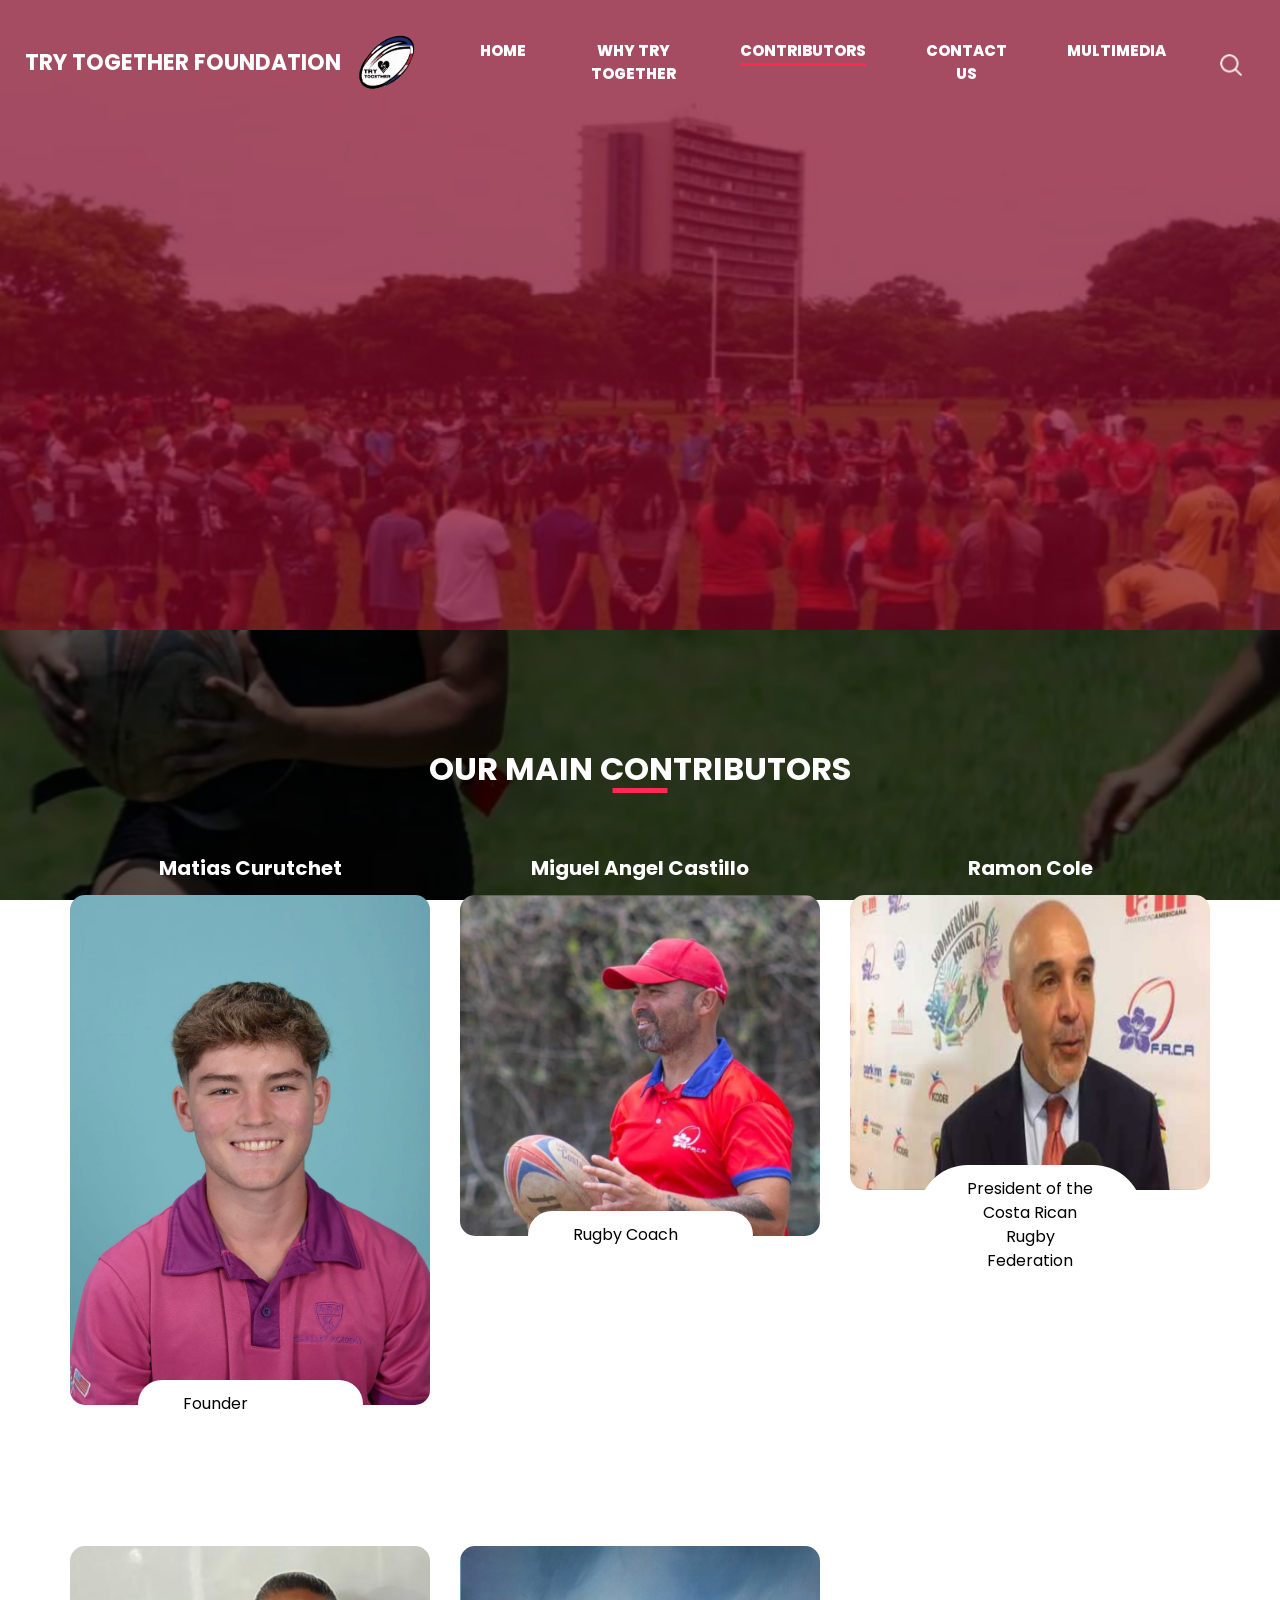
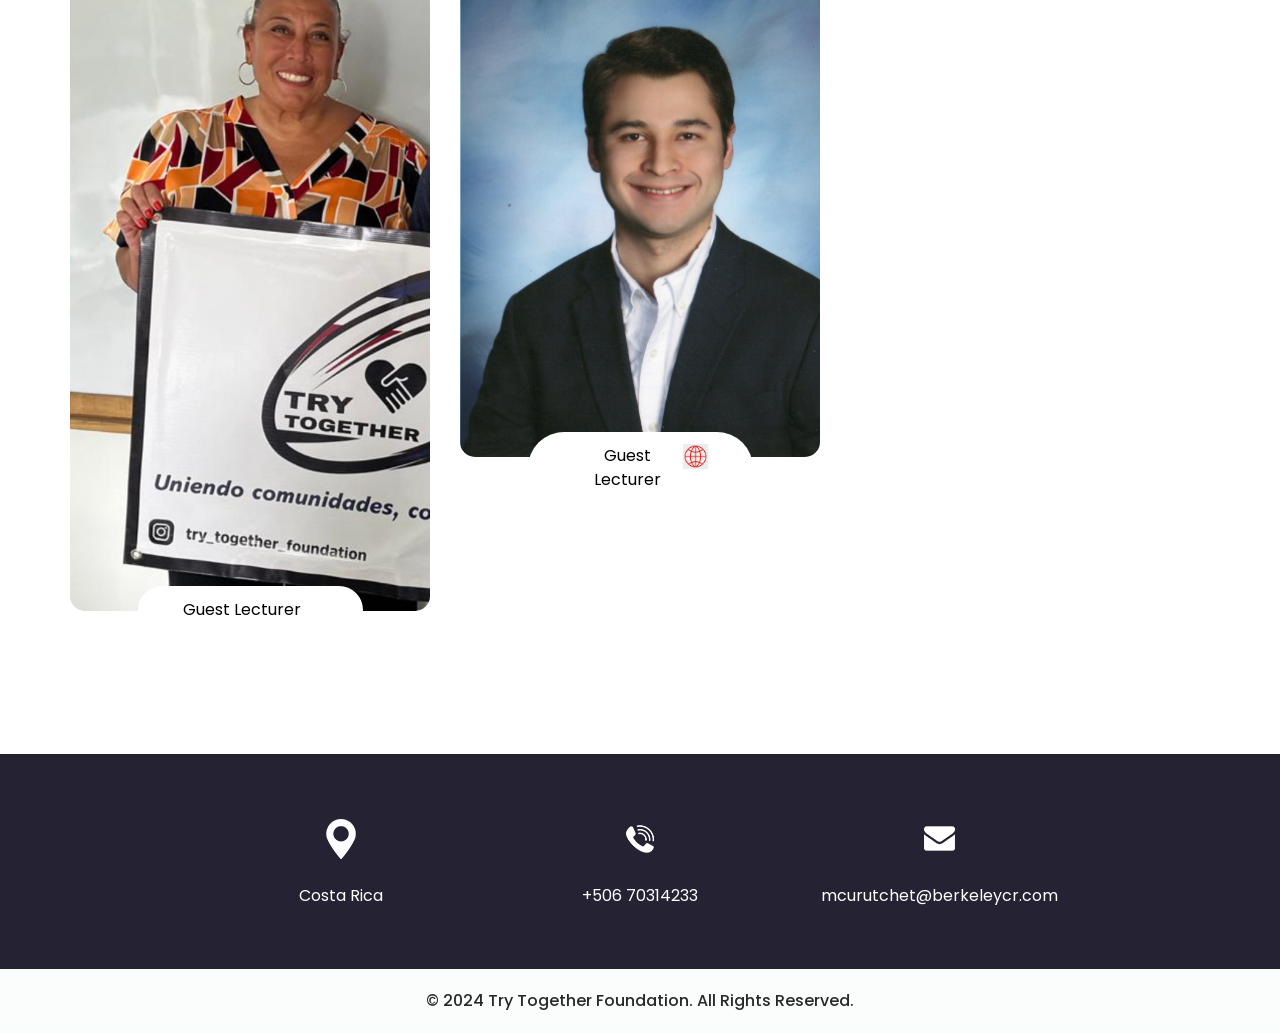
==== contributor.html @ 18ac2601 "Add files via upload Renewed TTF website" ====
<!DOCTYPE html>
<html>

<head>
  <!-- Basic -->
  <meta charset="utf-8" />
  <meta http-equiv="X-UA-Compatible" content="IE=edge" />
  <!-- Mobile Metas -->
  <meta name="viewport" content="width=device-width, initial-scale=1, shrink-to-fit=no" />
  <!-- Site Metas -->
  <meta name="keywords" content="" />
  <meta name="description" content="" />
  <meta name="author" content="" />

  <title>Try Together Foundation</title>

  <!-- slider stylesheet -->
  <link rel="stylesheet" type="text/css" href="https://cdnjs.cloudflare.com/ajax/libs/OwlCarousel2/2.3.4/assets/owl.carousel.min.css" />

  <!-- bootstrap core css -->
  <link rel="stylesheet" type="text/css" href="css/bootstrap.css" />

  <!-- fonts style -->
  <link href="https://fonts.googleapis.com/css?family=Poppins:400,600,700&display=swap" rel="stylesheet">
  <!-- Custom styles for this template -->
  <link href="css/style.css" rel="stylesheet" />
  <!-- responsive style -->
  <link href="css/responsive.css" rel="stylesheet" />
</head>

<body class="sub_page">
  <div class="hero_area">
    <!-- header section strats -->
    <header class="header_section">
      <div class="container-fluid">
        <nav class="navbar navbar-expand-lg custom_nav-container ">
          <a class="navbar-brand" href="index.html">
            <span>
              Try Together Foundation
              <img src="./images/ttf_logo.png" id="logo-navbar"/>
            </span>
          </a>
          <button class="navbar-toggler" type="button" data-toggle="collapse" data-target="#navbarSupportedContent" aria-controls="navbarSupportedContent" aria-expanded="false" aria-label="Toggle navigation">
            <span class="navbar-toggler-icon"></span>
          </button>

          <div class="collapse navbar-collapse" id="navbarSupportedContent">
            <div class="d-flex ml-auto flex-column flex-lg-row align-items-center">
              <ul class="navbar-nav  ">
                <li class="nav-item ">
                  <a class="nav-link" href="index.html">Home</a>
                </li>
                <li class="nav-item ">
                  <a class="nav-link" href="why.html"> Why Try Together </a>
                </li>
                </li>
                <li class="nav-item active">
                  <a class="nav-link" href="contributor.html">Contributors <span class="sr-only">(current)</span></a>
                </li>
                <li class="nav-item">
                  <a class="nav-link" href="contact.html">Contact Us</a>
                </li>
                <li class="nav-item">
                  <a class="nav-link" href="multimedia.html">Multimedia</a>
                </li>
              </ul>
              <div class="user_option">
                <form class="form-inline my-2 my-lg-0 ml-0 ml-lg-4 mb-3 mb-lg-0">
                  <button class="btn  my-2 my-sm-0 nav_search-btn" type="submit"></button>
                </form>
              </div>
            </div>
          </div>
        </nav>
      </div>
    </header>
    <!-- end header section -->
  </div>


  <!-- trainer section -->

  <section class="trainer_section layout_padding">
    <div class="container">
      <div class="heading_container">
        <h2>Our Main Contributors</h2>
      </div>
      <div class="row">
        <!-- MC 1 -->
        <div class="col-lg-4 col-md-6 d-flex justify-content-center">
          <div class="box text-center">
            <div class="name">
              <h5>Matias Curutchet</h5>
            </div>
            <div class="img-box">
              <img src="images/MatiasCurutchet.jpeg" alt="Image of the founder of Try Together Foundation" class="img-fluid">
            </div>
            <div class="social_box">Founder</div>
          </div>
        </div>
        <!-- MC 2 -->
        <div class="col-lg-4 col-md-6 d-flex justify-content-center">
          <div class="box text-center">
            <div class="name">
              <h5>Miguel Angel Castillo</h5>
            </div>
            <div class="img-box">
              <img src="images/MiguelAngelCastillo.jpeg" alt="The coach of Costa Rica's U-20 Rugby Team" class="img-fluid">
            </div>
            <div class="social_box">Rugby Coach</div>
          </div>
        </div>
        <!-- MC 3 -->
        <div class="col-lg-4 col-md-6 d-flex justify-content-center">
          <div class="box text-center">
            <div class="name">
              <h5>Ramon Cole</h5>
            </div>
            <div class="img-box">
              <img src="images/ramoncole.PNG" alt="President of the Costa Rican Rugby Federation" class="img-fluid">
            </div>
            <div class="social_box">President of the Costa Rican Rugby Federation</div>
          </div>
        </div>
      </div>
      <div class="row mt-4">
        <!-- MC 4 -->
        <div class="col-lg-4 col-md-6 d-flex justify-content-center">
          <div class="box text-center">
            <div class="name">
              <h5>Lisa Gattulli</h5>
            </div>
            <div class="img-box">
              <img src="images/LisaGattulli.png" alt="Guest Lecturer" class="img-fluid">
            </div>
            <div class="social_box">Guest Lecturer</div>
          </div>
        </div>
        <!-- MC 5 -->
        <div class="col-lg-4 col-md-6 d-flex justify-content-center">
          <div class="box text-center">
            <div class="name">
              <h5>Carlos Lopez</h5>
            </div>
            <div class="img-box">
              <img src="images/carlos.jpg" alt="Guest Lecturer" class="img-fluid">
            </div>
            <div class="social_box">
              Guest Lecturer
              <a href="https://carloslomon.github.io">
                <img src="images/website.jpeg" width="25px" height="25px" alt="Personal Website">
              </a>
            </div>
          </div>
        </div>
      </div>
    </div>
  </section>

  <!-- end trainer section -->

  <!-- info section -->
  <section class="info_section layout_padding2">
    <div class="container">
      <div class="info_items">
        <a href="">
          <div class="item ">
            <div class="img-box box-1">
              <img src="" alt="">
            </div>
            <div class="detail-box">
              <p>
                Costa Rica
              </p>
            </div>
          </div>
        </a>
        <a href="">
          <div class="item ">
            <div class="img-box box-2">
              <img src="" alt="">
            </div>
            <div class="detail-box">
              <p>
                +506 70314233
              </p>
            </div>
          </div>
        </a>
        <a href="">
          <div class="item ">
            <div class="img-box box-3">
              <img src="" alt="">
            </div>
            <div class="detail-box">
              <p>
                mcurutchet@berkeleycr.com
              </p>
            </div>
          </div>
        </a>
      </div>
    </div>
  </section>

  <!-- end info_section -->

  <!-- footer section -->
  <footer class="container-fluid footer_section">
    <p>
      &copy; 2024 Try Together Foundation. All Rights Reserved.
    </p>
  </footer>
  <!-- footer section -->

  <script src="js/jquery-3.4.1.min.js"></script>
  <script src="js/bootstrap.js"></script>

</body>

</html>
---- css/style.css ----
body {
  font-family: 'Poppins', sans-serif;
  color: #000000;
  background-color: #ffffff;
}

.layout_padding {
  padding-top: 120px;
  padding-bottom: 120px;
}

.layout_padding2 {
  padding-top: 45px;
  padding-bottom: 45px;
}

.layout_padding2-top {
  padding-top: 45px;
}

.layout_padding2-bottom {
  padding-bottom: 45px;
}

.layout_padding-top {
  padding-top: 120px;
}

.layout_padding-bottom {
  padding-bottom: 120px;
}

.heading_container {
  display: -webkit-box;
  display: -ms-flexbox;
  display: flex;
  -webkit-box-pack: center;
      -ms-flex-pack: center;
          justify-content: center;
  text-align: center;
}

.heading_container h2 {
  font-weight: bold;
  position: relative;
  padding-bottom: 5px;
  text-transform: uppercase;
}

.heading_container h2::before {
  content: "";
  position: absolute;
  bottom: 0;
  left: 50%;
  width: 55px;
  height: 5px;
  background-color: #ff2953;
  -webkit-transform: translateX(-50%);
          transform: translateX(-50%);
}

/*header section*/
.hero_area {
  height: 100%;
  min-height: 70vh;
  display: -webkit-box;
  display: -ms-flexbox;
  display: flex;
  -webkit-box-orient: vertical;
  -webkit-box-direction: normal;
      -ms-flex-direction: column;
          flex-direction: column;
  background-image: url(../images/field2.png);
  background-size: cover;
  background-attachment: fixed;
}

.sub_page .hero_area {
  height: auto;
}

.sub_page .who_section.layout_padding {
  padding-top: 0;
}

.hero_area.sub_pages {
  height: auto;
}

.header_section .container-fluid {
  padding-right: 25px;
  padding-left: 25px;
}

.header_section .nav_container {
  margin: 0 auto;
}

.custom_nav-container.navbar-expand-lg .navbar-nav .nav-item .nav-link {
  margin: 10px 30px;
  padding: 0;
  padding-bottom: 3px;
  color: #ffffff;
  text-align: center;
  position: relative;
  text-transform: uppercase;
  font-size: 15px;
  font-weight: 800;
}
#logo-navbar {
  width: 4em;
  height: 4em;
}

.custom_nav-container.navbar-expand-lg .navbar-nav .nav-item .nav-link::after {
  display: none;
  content: "";
  position: absolute;
  left: 0;
  bottom: 0;
  width: 100%;
  height: 3px;
  border-radius: 5px;
  background-color: #ffffff;
}

.custom_nav-container.navbar-expand-lg .navbar-nav .nav-item.active a::after, .custom_nav-container.navbar-expand-lg .navbar-nav .nav-item:hover a::after {
  display: block;
  background-color: #ff2953;
}

a,
a:hover,
a:focus {
  text-decoration: none;
}

a:hover,
a:focus {
  color: initial;
}

.btn,
.btn:focus {
  outline: none !important;
  -webkit-box-shadow: none;
          box-shadow: none;
}

.user_option {
  display: -webkit-box;
  display: -ms-flexbox;
  display: flex;
  -webkit-box-align: center;
      -ms-flex-align: center;
          align-items: center;
}

.user_option a {
  color: #ffffff;
  margin: 10px 30px;
  font-weight: 800;

}

.custom_nav-container .nav_search-btn {
  background-image: url(../images/search-icon.png);
  background-size: 22px;
  background-repeat: no-repeat;
  background-position-y: 7px;
  width: 35px;
  height: 35px;
  padding: 0;
  border: none;
}

.navbar-brand {
  display: -webkit-box;
  display: -ms-flexbox;
  display: flex;
  -webkit-box-align: center;
      -ms-flex-align: center;
          align-items: center;
  position: relative;
}

.navbar-brand span {
  font-size: 22px;
  text-transform: uppercase;
  font-weight: bold;
  color: #ffffff;
  position: relative;
  z-index: 3;
}

.custom_nav-container {
  z-index: 99999;
  padding: 15px 0;
}

.custom_nav-container .navbar-toggler {
  outline: none;
}

.custom_nav-container .navbar-toggler .navbar-toggler-icon {
  background-image: url(../images/menu.png);
  background-size: 55px;
}

/*end header section*/
.slider_section {
  -webkit-box-flex: 1;
      -ms-flex: 1;
          flex: 1;
  display: -webkit-box;
  display: -ms-flexbox;
  display: flex;
  -webkit-box-align: center;
      -ms-flex-align: center;
          align-items: center;
  color: #ffffff;
}

.slider_section #carouselExampleIndicators {
  width: 100%;
}

.slider_section .row {
  -webkit-box-align: center;
      -ms-flex-align: center;
          align-items: center;
}

.slider_section .box {
  margin: 125px 0;
}

.slider_section .detail-box {
  text-align: center;
  font-weight: bold;
}

.slider_section .detail-box h1,
.slider_section .detail-box h2,
.slider_section .detail-box h3 {
  text-transform: uppercase;
  
}

.slider_section .detail-box h2 {
  font-size: 2.5rem;
  font-weight: bold;
}

.slider_section .detail-box h1 {
  font-size: 3.5rem;
  font-weight: bold;
  letter-spacing: .5rem;
}

.slider_section .detail-box p {
  margin-top: 25px;
}

.slider_section .detail-box a {
  display: inline-block;
  padding: 8px 35px;
  background-color: transparent;
  border: 1.5px solid #ffffff;
  color: #ffffff;
  border-radius: 0px;
  -webkit-transition: -webkit-transform 0.3s;
  transition: -webkit-transform 0.3s;
  transition: transform 0.3s;
  transition: transform 0.3s, -webkit-transform 0.3s;
  text-transform: uppercase;
  margin-top: 35px;
}

.slider_section .detail-box a:hover {
  background-color: #ffffff;
  color: #000000;
}

.slider_section #carouselExampleIndicators .carousel-indicators {
  position: unset;
  margin: 0;
  margin-top: 45px;
  -webkit-box-align: center;
      -ms-flex-align: center;
          align-items: center;
}

.slider_section #carouselExampleIndicators .carousel-indicators li {
  width: 14px;
  height: 14px;
  background-color: transparent;
  border: 2px solid #ffffff;
  border-radius: 100%;
  opacity: 1;
}

.slider_section #carouselExampleIndicators .carousel-indicators li.active {
  border: 4px solid #ffffff;
}

.us_section {
  background-image: url(../images/field3.png);
  background-size: cover;
  background-attachment: fixed;
  color: #ffffff;
}

.us_section .us_container {
  padding-top: 25px;
}

.us_section .us_container .box {
  display: -webkit-box;
  display: -ms-flexbox;
  display: flex;
  -webkit-box-orient: vertical;
  -webkit-box-direction: normal;
      -ms-flex-direction: column;
          flex-direction: column;
  -webkit-box-align: center;
      -ms-flex-align: center;
          align-items: center;
  text-align: center;
  margin: 25px 10px 0 10px;
}

.us_section .us_container .box .img-box {
  height: 5em;
  width: 5em;
  display: -webkit-box;
  display: -ms-flexbox;
  display: flex;
  -webkit-box-align: center;
      -ms-flex-align: center;
          align-items: center;
  -webkit-box-pack: center;
      -ms-flex-pack: center;
          justify-content: center;
}

.us_section .us_container .box .img-box img {
  max-width: 100%;
  max-height: 300px
}

.us_section .us_container .box .detail-box h5 {
  font-weight: bold;
}

.heathy_section {
  background-image: url(../images/field4.png);
  background-size: cover;
  background-attachment: fixed;
  color: #ffffff;
  text-align: center;
}

.heathy_section h2 {
  font-weight: bold;
}

.heathy_section p {
  margin-top: 35px;
}

.heathy_section .btn-box {
  display: -webkit-box;
  display: -ms-flexbox;
  display: flex;
  -webkit-box-pack: center;
      -ms-flex-pack: center;
          justify-content: center;
  margin-top: 45px;
}

.heathy_section .btn-box a {
  display: inline-block;
  padding: 8px 35px;
  background-color: transparent;
  border: 1.5px solid #ffffff;
  color: #ffffff;
  border-radius: 0;
  -webkit-transition: -webkit-transform 0.3s;
  transition: -webkit-transform 0.3s;
  transition: transform 0.3s;
  transition: transform 0.3s, -webkit-transform 0.3s;
  text-transform: uppercase;
}

.heathy_section .btn-box a:hover {
  background-color: #ffffff;
  color: #000000;
}

.trainer_section {
  background-image: url(../images/field5.png);
  background-size: cover;
  background-attachment: fixed;
  color: #ffffff;
}

.trainer_section .box {
  margin-top: 55px;
  display: -webkit-box;
  display: -ms-flexbox;
  display: flex;
  -webkit-box-orient: vertical;
  -webkit-box-direction: normal;
      -ms-flex-direction: column;
          flex-direction: column;
  -webkit-box-align: center;
      -ms-flex-align: center;
          align-items: center;
  text-align: center;
}

.trainer_section .box .name h5 {
  font-weight: bold;
  margin-bottom: 15px;
}

.trainer_section .box .img-box {
  border-radius: 15px;
  overflow: hidden;
}

.trainer_section .box .img-box img {
  width: 100%;
}

.trainer_section .box .social_box {
  display: -webkit-box;
  display: -ms-flexbox;
  display: flex;
  -webkit-box-pack: justify;
      -ms-flex-pack: justify;
          justify-content: space-between;
  width: 225px;
  padding: 12px 45px;
  background-color: #ffffff;
  border-radius: 50px;
  margin-top: -25px;
  color: #000;
}

.contact_section {
  position: relative;
  background-color: #27223f;
  color: #ffffff;
}

.contact_section .heading_container {
  -webkit-box-pack: start;
      -ms-flex-pack: start;
          justify-content: start;
}

.contact_section .heading_container h2::before {
  text-align: left;
  left: 0;
  -webkit-transform: none;
          transform: none;
}

.contact_section .row {
  -webkit-box-align: center;
      -ms-flex-align: center;
          align-items: center;
}

.contact_section .img-box img {
  width: 100%;
}

.contact_section .form_container {
  padding: 45px 0 45px 15px;
}

.contact_section input {
  width: 100%;
  border: none;
  background-color: #ffffff;
  outline: none;
  color: #000000;
  margin-top: 25px;
  padding: 12px;
}

.contact_section input::-webkit-input-placeholder {
  color: #2a2a2c;
}

.contact_section input:-ms-input-placeholder {
  color: #2a2a2c;
}

.contact_section input::-ms-input-placeholder {
  color: #2a2a2c;
}

.contact_section input::placeholder {
  color: #2a2a2c;
}

.contact_section input.message-box {
  padding: 45px 12px;
}

.contact_section button {
  padding: 10px 65px;
  outline: none;
  border: none;
  color: #ffffff;
  background: #ff2953;
  margin: 45px 0 0 auto;
  text-transform: uppercase;
}

.info_section {
  background-color: #252233;
}

.info_items {
  width: 70%;
  margin: 0 auto;
  display: -webkit-box;
  display: -ms-flexbox;
  display: flex;
  -webkit-box-pack: justify;
      -ms-flex-pack: justify;
          justify-content: space-between;
}

.info_items .item {
  width: 200px;
  display: -webkit-box;
  display: -ms-flexbox;
  display: flex;
  -webkit-box-orient: vertical;
  -webkit-box-direction: normal;
      -ms-flex-direction: column;
          flex-direction: column;
  -webkit-box-align: center;
      -ms-flex-align: center;
          align-items: center;
  text-align: center;
}

.info_items .item .img-box {
  width: 80px;
  height: 80px;
  border-radius: 100%;
  background-repeat: no-repeat;
  background-position: center;
}

.info_items .item .detail-box {
  margin-top: 5px;
  color: #fff;
}

.info_items {
  position: relative;
}

.info_items a {
  position: relative;
}

.info_items .item .img-box.box-1 {
  background-image: url(../images/location-white.png);
}

.info_items .item .img-box.box-2 {
  background-image: url(../images/telephone-white.png);
}

.info_items .item .img-box.box-3 {
  background-image: url(../images/envelope-white.png);
}

/*Multimedia Section*/


/* General Styles */
.multimedia-section {
  box-sizing: border-box;
  
}
.multimedia-section .row-video{
  padding: 0.2em 0.2em;
}
.multimedia-section .column-video{
  float: center;
  max-height: 25vh;

}
.multimedia-section .row > .column {
  padding: 0.2em 0.2em;
}

.multimedia-section .row:after {
  content: "";
  display: table;
  clear: both;
}

.multimedia-section .column {
  float: left;
  width: 25%;
  max-height: 50%;
}



/* The Modal (background) */
.multimedia-section .modal {
  display: none;
  position: fixed;
  z-index: 1;
  padding-top: 100px;
  left: 0;
  top: 0;
  width: 100%;
  height: 100%;
  overflow: auto;
  background-color: black;
  object-fit: contain;
}

/* Accessibility for Modal */
.multimedia-section .modal[aria-hidden="true"] {
  display: none;
}

.multimedia-section .modal[aria-hidden="false"] {
  display: block;
}

/* Modal Content */
.multimedia-section .modal-content {
  position: relative;
  background-color: #fefefe;
  margin: auto;
  padding: 0;
  width: 90%;
  max-width: 1200px;
  max-height: 80%;
}

/* Media Styling */
.multimedia-section .modal-content img,
.multimedia-section .modal-content video {
  display: block;
  width: 100%;
  max-height: 80%;
  object-fit: contain; /* Maintains aspect ratio */
}


/* The Close Button */
.multimedia-section .close {
  color: white;
  position: relative;
  top: 10px;
  right: 25px;
  font-size: 35px;
  font-weight: bold;
}

.multimedia-section .close:hover,
.multimedia-section .close:focus {
  color: #999;
  text-decoration: none;
  cursor: pointer;
}

/* Number text (1/3 etc) */
.multimedia-section .numbertext {
  color: #f2f2f2;
  font-size: 12px;
  padding: 8px 12px;
  position: absolute;
  top: 0;
}

.multimedia-section img {
  margin-bottom: 4px;
}

/* Captions */
.multimedia-section .caption-container {
  text-align: center;
  background-color: black;
  padding: 2px 16px;
  color: white;
}

/* Slides and Hover Effects */
.multimedia-section .mySlides {
  display: none;
}

.multimedia-section .demo {
  opacity: 0.6;
}

.multimedia-section .active,
.multimedia-section .demo:hover {
  opacity: 1;
}

.multimedia-section img.hover-shadow {
  transition: 0.3s;
}

.multimedia-section .hover-shadow:hover {
  box-shadow: 0 4px 8px 0 rgba(0, 0, 0, 0.2), 0 6px 20px 0 rgba(0, 0, 0, 0.19);
}

/* Next & previous buttons */
.multimedia-section .prev,
.multimedia-section .next {
  cursor: pointer;
  background-color: white;
  position: absolute;
  top: 50%;
  width: auto;
  padding: 16px;
  margin-top: -50px;
  color: black;
  font-weight: bold;
  font-size: 20px;
  transition: 0.6s ease;
  border-radius: 0 3px 3px 0;
  user-select: none;
  -webkit-user-select: none;
  -moz-user-select: none;
  -ms-user-select: none;
}

/* Position the "next button" to the right */
.multimedia-section .next {
  right: 0;
  border-radius: 3px 0 0 3px;
}

/* On hover, add a black background color with a little bit see-through */
.multimedia-section .prev:hover,
.multimedia-section .next:hover,
.multimedia-section .prev:focus,
.multimedia-section .next:focus {
  background-color: rgba(255, 255, 255, 0.8);
}

/* Consistent Transitions */
.multimedia-section * {
  transition: all 0.3s ease-in-out;
}


/*End of Multimedia Section*/

/* footer section*/
.footer_section {
  background-color: #fbfdfd;
  padding: 20px;
  font-weight: 500;
}

.footer_section p {
  color: #292929;
  margin: 0;
  text-align: center;
}

.footer_section a {
  color: #292929;
}
#img-contact {
  width: 20em;
  height: 20em;
}

/* end footer section*/
/*# sourceMappingURL=style.css.map */
---- css/responsive.css ----
@media (max-width: 1120px) {}

@media (max-width: 992px) {
    .hero_area {
        height: auto;
    }

    .custom_nav-container .nav_search-btn {
        background-position: center;
        margin-top: 10px;
    }

    .slider_section {
        padding-top: 45px;
        padding-bottom: 75px;
    }

    .info_items {
        width: 100%;
    }
}

@media (max-width: 768px) {
    .contact_section .form_container {
        padding: 45px 0;
    }

    .info_items {
        flex-direction: column;
        align-items: center;
    }

    .contact_section .heading_container {
        justify-content: center;
    }

    .contact_section .heading_container h2::before {
        left: 50%;
        transform: translateX(-50%);
    }

    .contact_section button {
        margin: 45px auto 0 auto;
    }
}


@media (max-width: 576px) {
    .slider_section .detail-box h1 {
        font-size: 3rem;
    }
}

@media (max-width: 480px) {}

@media (max-width: 420px) {
    .slider_section .detail-box h1 {
        letter-spacing: .3rem;
    }
}

@media (max-width: 360px) {}

@media (min-width: 1200px) {
    .container {
        max-width: 1170px;
    }
}

/*We add this for the multimedia-section*/

@media screen and (max-width: 768px) {
    .multimedia-section .column {
      width: 50%; /* Two columns instead of four */
    }
}
  
@media screen and (max-width: 480px) {
    .multimedia-section .column {
      width: 100%; /* Single column layout for very small screens */
    }
}

@media (max-width: 768px) {
    .multimedia-section {
      padding: 30px 10px; /* Adjust padding for smaller screens */
    }
  }
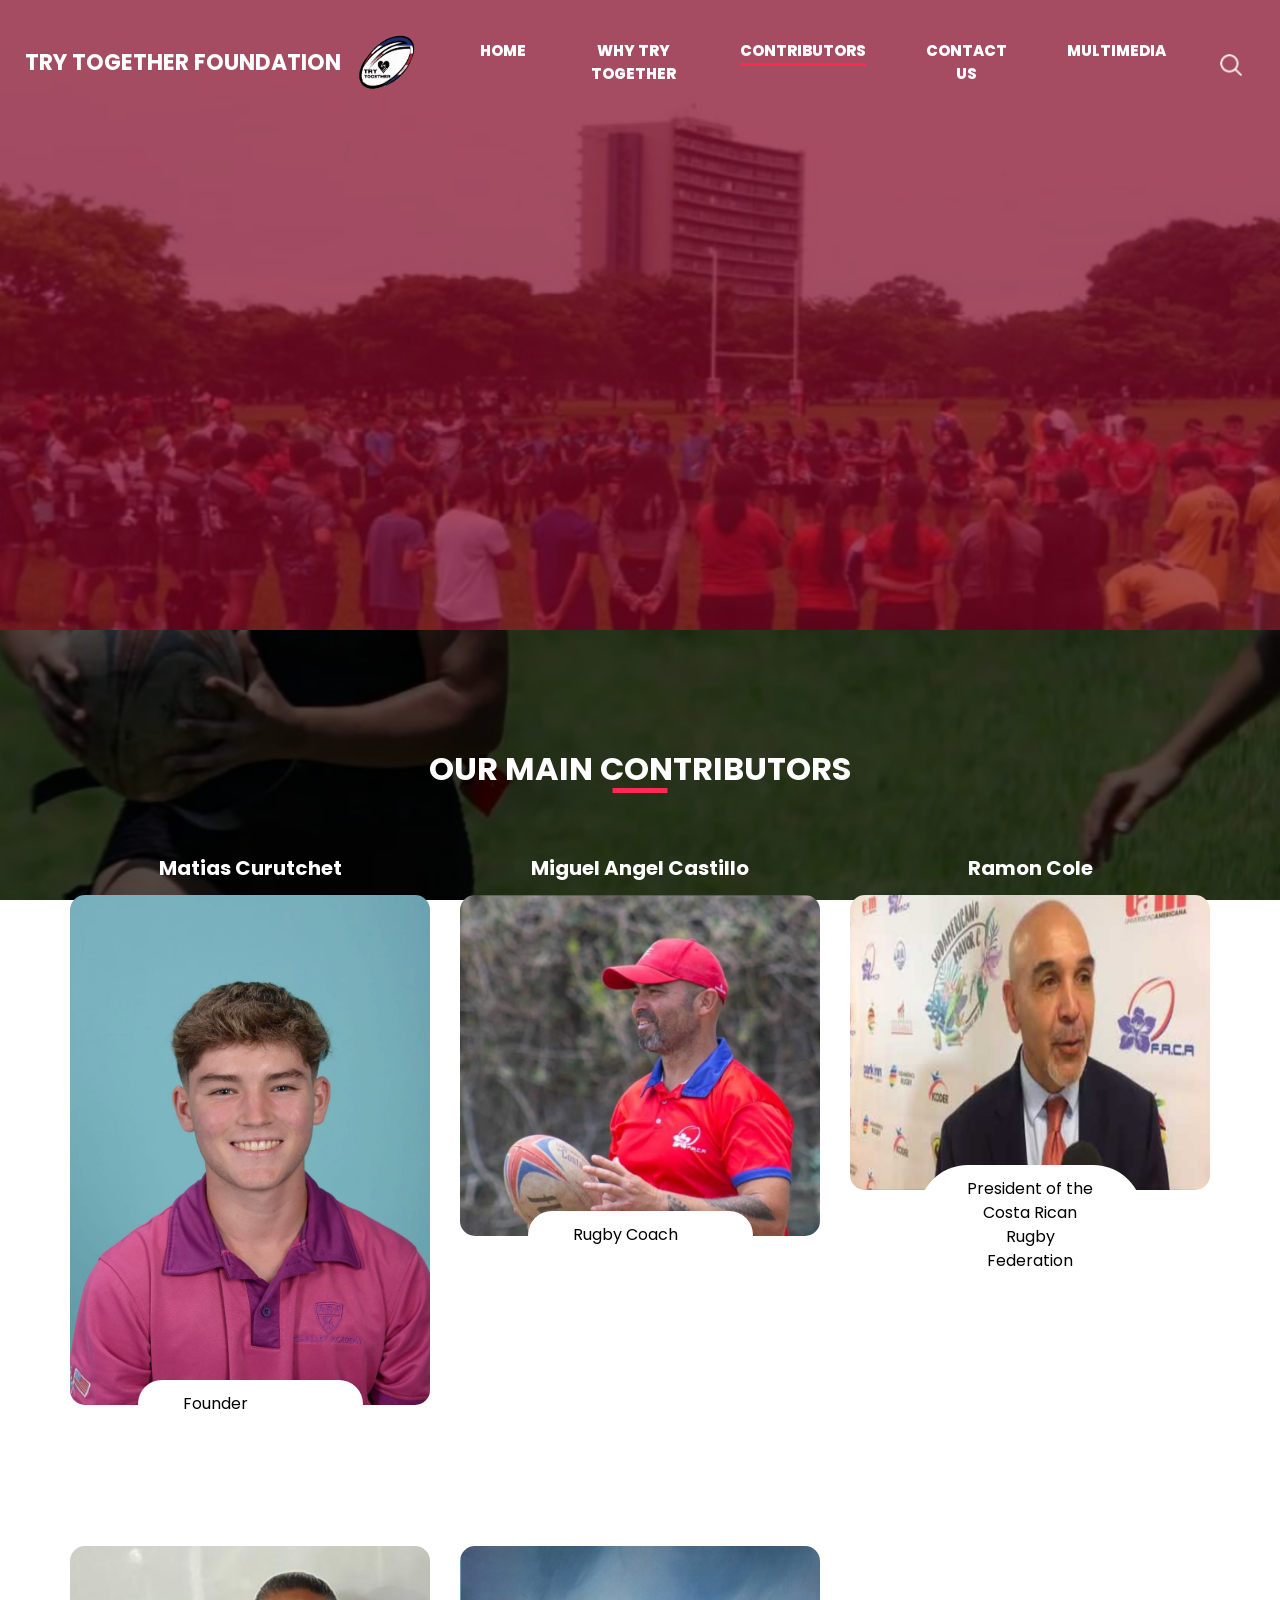
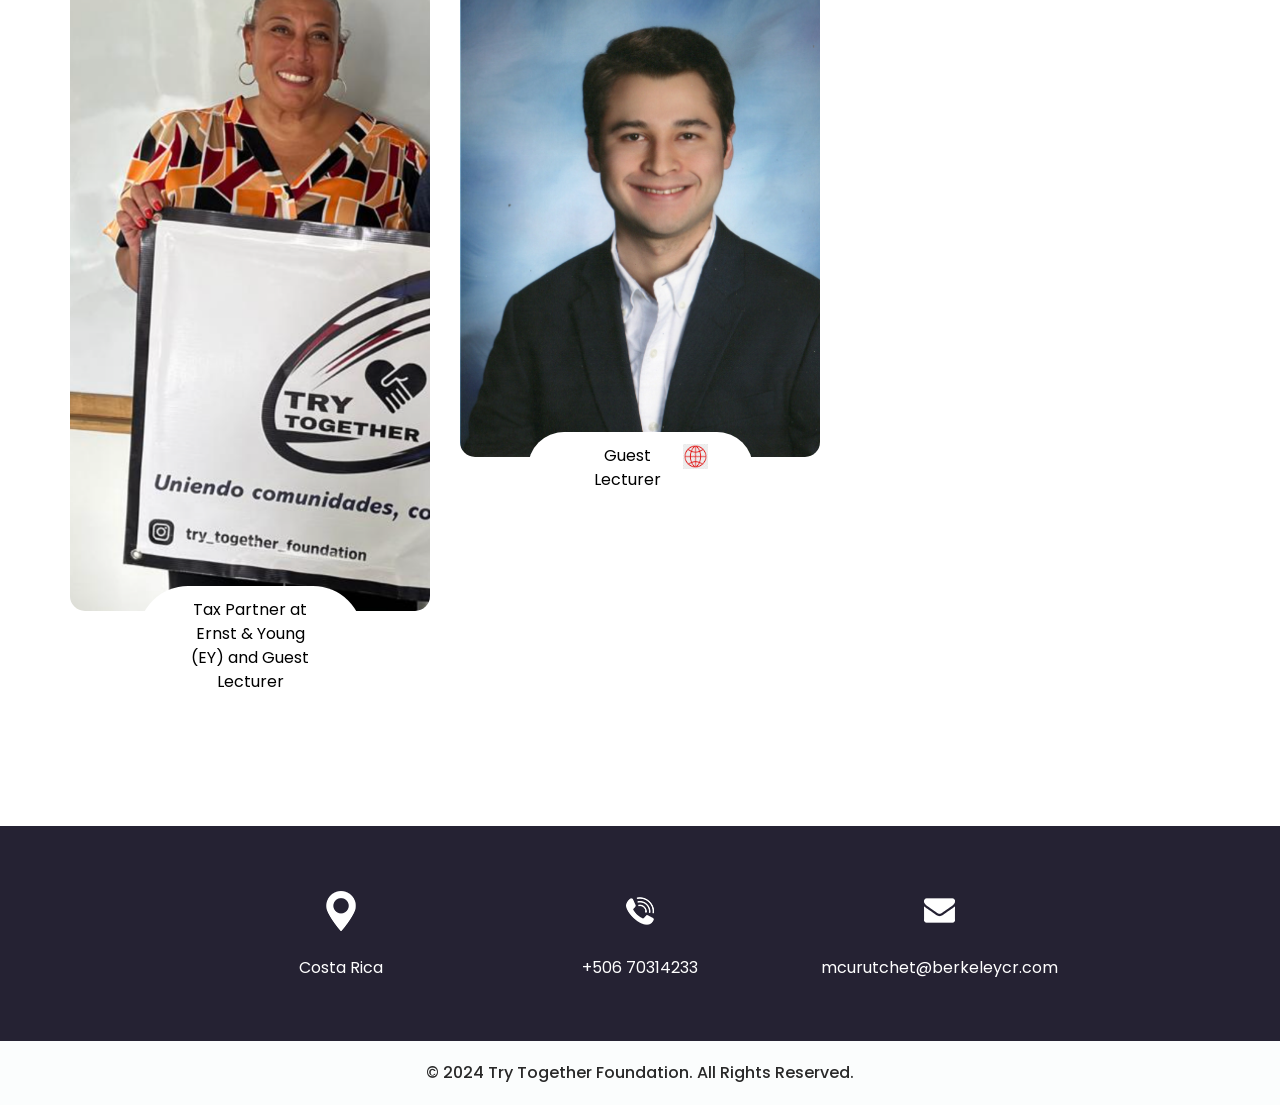
==== commit fef9669b: "Update contributor.html" ====
--- a/contributor.html
+++ b/contributor.html
@@ -133,7 +133,7 @@
             <div class="img-box">
               <img src="images/LisaGattulli.png" alt="Guest Lecturer" class="img-fluid">
             </div>
-            <div class="social_box">Guest Lecturer</div>
+            <div class="social_box">Tax Partner at Ernst & Young (EY) and Guest Lecturer</div>
           </div>
         </div>
         <!-- MC 5 -->
@@ -218,4 +218,4 @@
 
 </body>
 
-</html>+</html>
